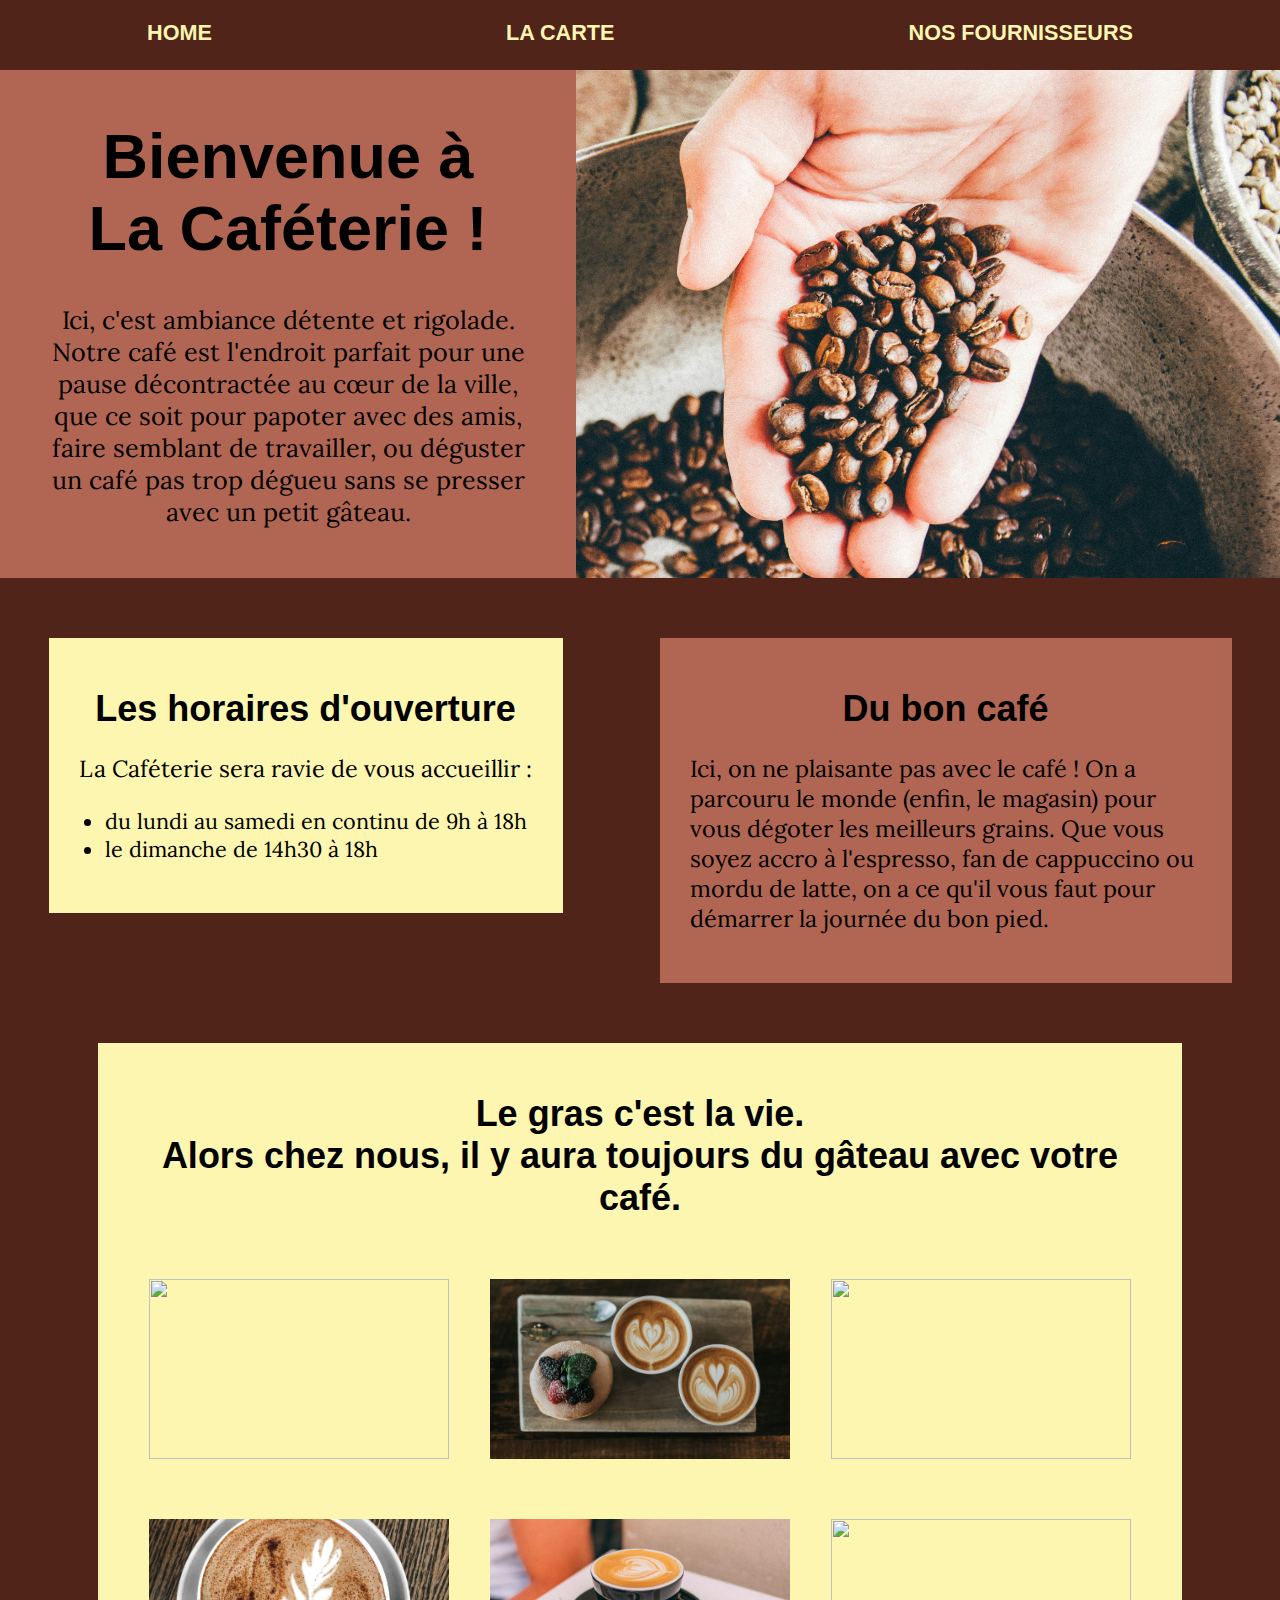
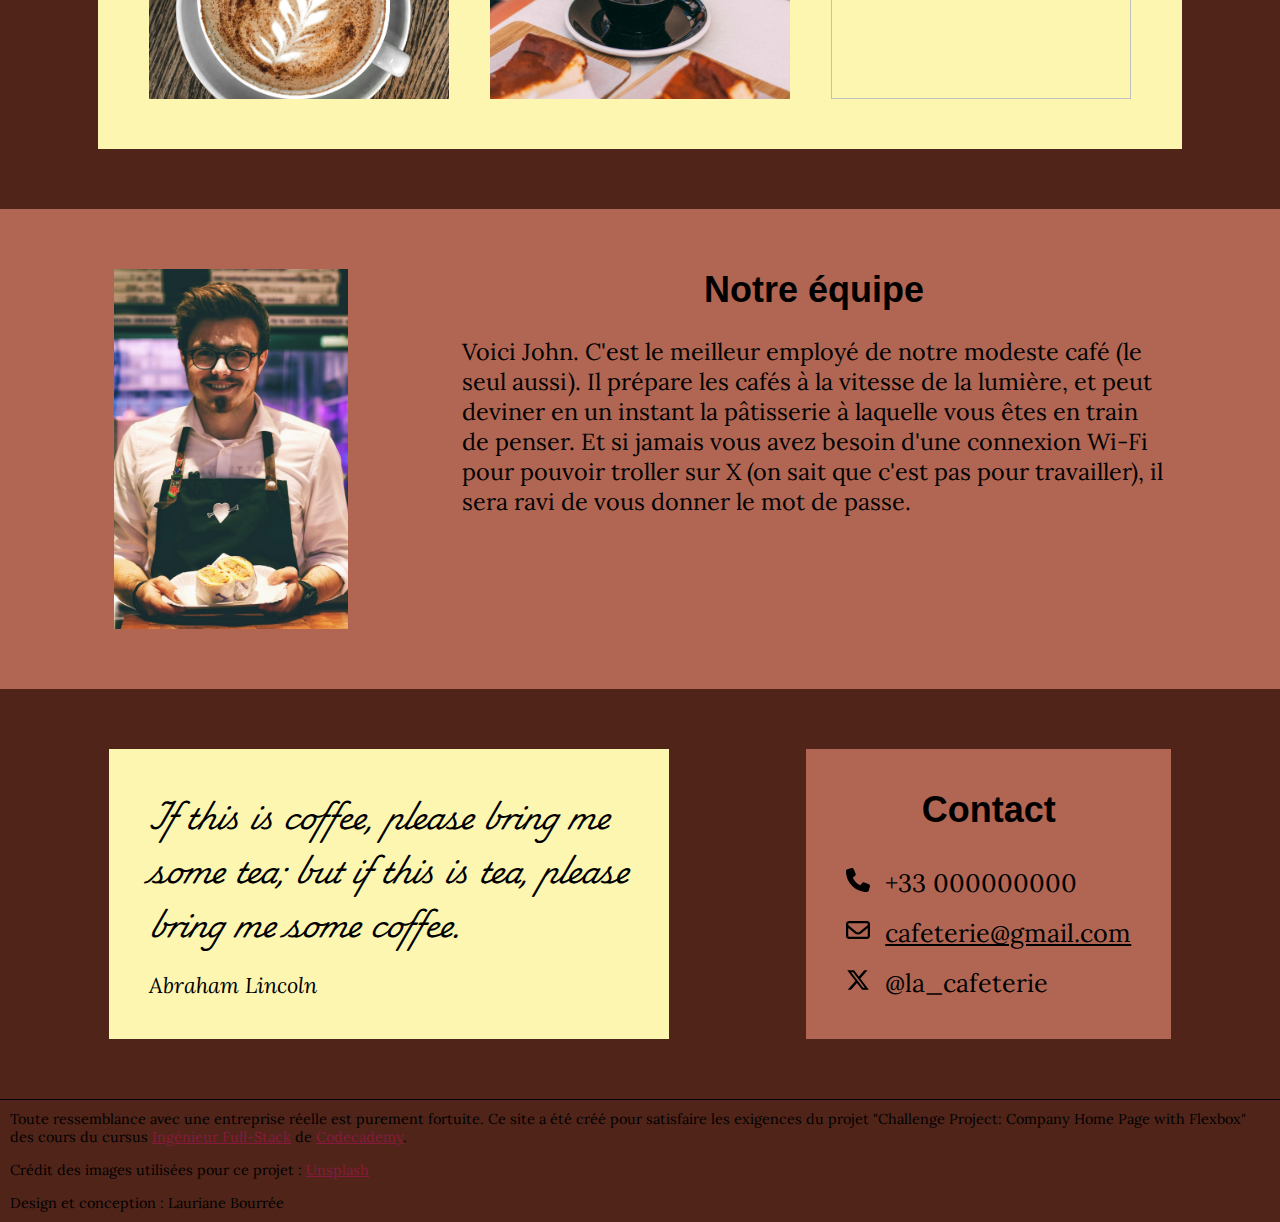
==== Cafeterie/index.html @ c6500682 "Ajout du projet Cafeterie" ====
<!DOCTYPE html>
<html lang="fr">
<head>
    <meta charset="UTF-8">
    <meta name="viewport" content="width=device-width, initial-scale=1.0">
    <title>La Caféterie</title>
    <link rel="stylesheet" href="./ressources/css/styles.css">
    <link rel="stylesheet" href="./ressources/css/mobile.css">
    <link rel="shortcut icon" href="./ressources/images/favicon.ico" type="image/x-icon">
    <link rel="preconnect" href="https://fonts.googleapis.com">
    <link rel="preconnect" href="https://fonts.gstatic.com" crossorigin>
    <link href="https://fonts.googleapis.com/css2?family=Playwrite+NO:wght@100..400&display=swap" rel="stylesheet">
    <link href="https://fonts.googleapis.com/css2?family=Lora:wght@400;700&display=swap" rel="stylesheet">
</head>
<body>
    <nav id="nav-web" class="web">
        <ul>
            <li><a href="">Home</a></li>
            <li><a href="">La Carte</a></li>
            <li><a href="">Nos Fournisseurs</a></li>
        </ul>
    </nav>
    <nav id="nav-mobile" class="mobile">
        <div id="icon-menu">
            <img src="./ressources/images/bars-solid.svg" alt="">
        </div>
        <div id="menu-mobile">
            <a href="">Home</a>
            <a href="">La Carte</a>
            <a href="">Nos Fournisseurs</a>
        </div>
    </nav>
    <header>
        <div>
            <h1>Bienvenue à <br class="web">La Caféterie !</h1>
            <p>
                Ici, c'est ambiance détente et rigolade. Notre café est l'endroit parfait pour une pause 
                décontractée au cœur de la ville, que ce soit pour papoter avec des amis, faire semblant de 
                travailler, ou déguster un café pas trop dégueu sans se presser avec un petit gâteau.
            </p>
        </div>    
    </header>
    <section id=horaires-et-specialites>
        <article id="horaires">
            <h2>Les horaires d'ouverture</h2>
            <p>La Caféterie sera ravie de vous accueillir&nbsp;:</p>
            <ul>
                <li>du lundi au samedi en continu de 9h à 18h</li>
                <li>le dimanche de 14h30 à 18h</li>
            </ul>
        </article>
        <article id="cafes">
            <h2>Du bon café</h2>
            <p>
                Ici, on ne plaisante pas avec le café ! On a parcouru le monde (enfin, le magasin) pour vous 
                dégoter les meilleurs grains. Que vous soyez accro à l'espresso, fan de cappuccino ou mordu de 
                latte, on a ce qu'il vous faut pour démarrer la journée du bon pied. 
            </p>
        </article>
        <article id="produits-img">
            <h2>
                Le gras c'est la vie.<br>Alors chez nous, il y aura toujours du gâteau avec votre café.
            </h2>
            <div>
                <img src="./ressources/images/cookies.jpg" alt="">
            </div>
            <div>
                <img src="./ressources/images/gateaux-cafe-coeur.jpg" alt="">
            </div>
            <div>
                <img src="./ressources/images/donuts.jpg" alt="">
            </div>
            <div>
                <img src="./ressources/images/cafe-feuille.jpg" alt="">
            </div>
            <div class="img-position">
                <img src="./ressources/images/cafe-gateaux.jpg" alt="">
            </div>
            <div class="img-position">
                <img src="./ressources/images/gateau-biscuit.jpg" alt="">
            </div>
        </article>
    </section>
    <section id="john">
        <h2 class="mobile">Notre équipe</h2>    
        <div id="john-photo">
            <img src="./ressources/images/employe-john.jpg" alt="">
        </div>
        <div id="john-text">
            <h2 class="web">Notre équipe</h2>
            <p>
                Voici John. C'est le meilleur employé de notre modeste café (le seul aussi). Il prépare 
                les cafés à la vitesse de la lumière, et peut deviner en un instant la pâtisserie à laquelle
                vous êtes en train de penser. Et si jamais vous avez besoin d'une connexion Wi-Fi 
                pour pouvoir troller sur X (on sait que c'est pas pour travailler), il sera ravi de vous 
                donner le mot de passe.
            </p>
        </div>
    </section>
    
    <section id="citation-contact">
        <article id="citation">
            <p>
                If this is coffee, please bring me some tea; but if this is tea, please bring me some coffee.
            </p>
            <span>Abraham Lincoln</span>
        </article>
        <article id="contact">
            <h2>Contact</h2>
            <div id="tel" class="icone">
                <img src="./ressources/images/phone-solid.svg" alt="">
            </div>
            <span>+33 000000000</span><br>
            <div id="mail" class="icone">
                <img src="./ressources/images/envelope-regular.svg" alt="">
            </div>
            <a href="">
                cafeterie@gmail.com
            </a><br>
            <div id="x" class="icone">
                <img src="./ressources/images/x-twitter-brands-solid.svg" alt="">
            </div>
            <a href="https://x.com" target="_blank" style="text-decoration: none;">
                @la_cafeterie
            </a> 
        </article>           
    </section>
    <footer>
        <p id="disclaimer">
            Toute ressemblance avec une entreprise réelle est purement fortuite. Ce site a été créé
            pour satisfaire les exigences du projet "Challenge Project: Company Home Page with Flexbox" des cours du 
            cursus <a href="https://www.codecademy.com/learn/paths/full-stack-engineer-career-path" target="_blank">Ingénieur Full-Stack</a> 
            de <a href="https://www.codecademy.com/" target="_blank">Codecademy</a>.
        </p>    
        <p id="credits-photo">Crédit des images utilisées pour ce projet : <a href="https://unsplash.com/">Unsplash</a></p>
        <p id="credits-projet">Design et conception : Lauriane Bourrée</p>
    </footer>
</body>
</html>
---- Cafeterie/ressources/css/styles.css ----
:root {
    --couleur-vanilla: #FCF6B1;
    --couleur-marron: #502419;
    --couleur-vieux-rose: #b16653;
    --couleur-titre-principal: black;
    --background-titre-principal: var(--couleur-vieux-rose);
    --background-nav: var(--couleur-marron);
    --couleur-nav: var(--couleur-vanilla);
    --police-texte: Lora, Cambria, Cochin, serif;
    --police-titres: Arial, Tahoma, sans-serif;
}

html {
    font-family: var(--police-texte);
    font-size: 18px;
    box-sizing: border-box;
    -moz-box-sizing: border-box;
    -webkit-box-sizing: border-box;
}

body {
    width: 100%;
    margin: 0;
    padding: 0;
    background-color: var(--couleur-marron);
}


/* Barre de navigation */
#nav-web {
    height: 70px;
    position: fixed;
    top: 0;
    left: 0;
    width: 100%;
    background-color: var(--background-nav);
    z-index: 3;
}

#nav-web ul {
    display: flex;
    justify-content: space-around;
    align-items: baseline;
    height: fit-content;
    margin-top: 20px;
    padding: 0;
}

#nav-web ul li {
    list-style: none;
    padding: 0;
    margin: 0;
    width: fit-content;
    font-size: 1.2rem;
    text-transform: uppercase;
    font-family: var(--police-titres);
    font-weight: bold;
}

#nav-web ul li img {
    height: 25px;
    width: 25px;
    margin: 0;
}

#nav-web a {
    text-decoration: none;
    color: var(--couleur-nav);
}

#nav-web a:hover {
    color: var(--couleur-vieux-rose);
}

/* Header section */

header {
    margin-top: 70px;
    background-image: url("../images/cafe-grain.jpg");
    width: 100%;
    height: auto;
    background-size: cover;
    overflow: hidden;
}

header div {
    width: 45%;
    height: 100%;
    background-color: var(--background-titre-principal);
    margin: 0;
    padding: 50px 0;
    text-align: center;
}

h1 {
    height: fit-content;
    font-size: 3.5rem;
    margin: 0 30px;
    font-family: var(--police-titres);
}

header p {
    display: block;
    font-size: 1.4rem;
    height: fit-content;
    margin: 40px 50px 0;
}

/* section horaires et specialites*/

#horaires-et-specialites {
    display: flex;
    width: 100%;
    height: max-content;
    margin: 60px 0;
    justify-content: space-around;
    flex-wrap: wrap;
}


#horaires-et-specialites article {
    padding: 50px 30px;
}

#horaires {
    width: 35%;
    height: fit-content;
    background-color: var(--couleur-vanilla);
    margin-bottom: 60px;
}

#horaires p {
    width: fit-content;
    margin-inline: auto;
}

#horaires ul {
    width: fit-content;
    padding-left: 20px;
    margin: 0 auto;
}

#horaires li {
    font-size: 1.2rem;
}

#cafes {
    width: 80%;
    height: fit-content;
    background-color: var(--couleur-vieux-rose);
    margin-bottom: 60px;
}

#cafes p {
    margin-bottom: 0;
}

#produits-img {
    width: 80%;
    max-width: 1199px;
    background-color: var(--couleur-vanilla);
    display: flex;
    flex-wrap: wrap;
    justify-content: space-around;
}

#produits-img div {
    width: 300px;
    height: 180px;
    overflow: hidden;
    margin-top: 60px;
}


img {
    height: 100%;
    width: 100%;
    object-fit: cover;
    object-position: center;
}

.img-position img {
    object-position: 50% 60%;
}

h2 {
    width: 100%;
    text-align: center;
    font-size: 2rem;
    font-family: var(--police-titres);
    margin: 0;
}

p {
    font-size: 1.3rem;
}

/* section john */


#john {
    display: flex;
    width: 100%;
    flex-wrap: wrap;
    padding: 60px 0px;
    margin: 0 auto 60px;
    height: fit-content;
    max-height: 360px;
    background-color: var(--couleur-vieux-rose);
    justify-content: space-evenly;
    align-content: center;
}

#john h2 {
    width: 100%;
    margin-bottom: 25px;
}

#john-photo {
    width: calc(130px * 1.8);
    height: calc(200px * 1.8);
    flex-shrink: 0;
    flex-grow: 0
}

#john-photo img {
    height: 100%;
    object-position: center;
}

#john-text {
    font-size: 1.2rem;
    width: 55%;
}

#john-text p {
    margin: 0;
}

/* section citation-contact */

#citation-contact {
    display: flex;
    flex-wrap: wrap;
    justify-content: space-around;
    padding: 0 40px;
}

/* citation */

#citation {
    padding: 40px;
    background-color: var(--couleur-vanilla);
    height: fit-content;
    width: 40%;
    font-style: italic;
}

#citation p {
    font-family: "Playwrite NO";
    font-size: 1.6rem;
    margin-top: 0;
    margin-bottom: 20px;
}

#citation span {
    font-size: larger;
}

/* Contact */

#contact {
    padding: 40px;
    width: fit-content;
    height: fit-content;
    background-color: var(--couleur-vieux-rose);
}

.icone {
    display: inline-block;
    width: 24px;
    height: 24px;
    margin-right: 10px;
}

#contact span{
    font-size: 1.4rem;
}

#contact a {
    font-size: 1.4rem;
    color: black;
}

#contact a:hover {
    color: var(--couleur-vanilla);
}

#contact h2 {
    margin-bottom: 36px;
}

#tel,
#mail {
    margin-bottom: 25px;
}

/* Footer */

footer {
    border-top: 1px solid black;
    padding: 10px;
    margin-top: 60px;
}

footer p {
    font-size: 0.8rem;
    margin: 0;
}

#credits-photo {
    margin: 15px 0;
}

footer p a {
    color: #881a3e;
}
---- Cafeterie/ressources/css/mobile.css ----
/* Barre de navigation */

@media only screen and (min-width: 769px) {
    .mobile {
        display: none;
        height: 0;
        width: 0;
        overflow: hidden;
    }
}

@media only screen and (max-width: 768px) {
    .web {
        display: none;
        height: 0;
        width: 0;
        overflow: hidden;
    }
}

#nav-mobile {
    position: fixed;
    height: 40px;
    width: 36px;
    top: 0;
    left: 0;
    z-index: 3;
    background-color: var(--couleur-marron);
    overflow: hidden;
}

#icon-menu {
    width: 20px;
    height: 24px;
    margin: 8px;
}

#nav-mobile:hover {
    height: fit-content;
    width: fit-content;
}

#nav-mobile:active {
    height: fit-content;
    width: fit-content;
}

#menu-mobile {
    padding: 12px;
}

#menu-mobile a {
    display: block;
    width: fit-content;
    margin-bottom: 12px;
    font-family: var(--police-titres);
    text-transform: uppercase;
    text-decoration: none;
    color : var(--couleur-vanilla);
}

#menu-mobile a:hover {
    color: var(--couleur-vieux-rose);
}

#menu-mobile a:active {
    color: var(--couleur-vieux-rose);
}

/* header */

@media only screen and (max-width: 768px) {
    header {
        margin-top: 0;
        height: fit-content;
        background-size: cover;
    }

    header div {
        background-color: transparent;
    }

    header h1 {
        display: block;
        width: fit-content;
        height: fit-content;
        font-size: 1.7rem;
        margin: 140px auto 50px;
        color: var(--couleur-vanilla);
        background-color: var(--couleur-marron);
    }

    header p {
        display: none;
    }

}

@media only screen and (max-width: 375px) {
    header {
        background-position: 60% 50%;
    }
}

@media only screen and (max-width: 383px){
    header h1 {
        font-size: 1.3rem;
    }
}

@media only screen and (max-width: 1000px) {
    header div {
        width: 100%;
        margin: 0;
    }
}

/* horaires et spécialités */

/* horaires */

@media only screen and (min-width: 514px) {
    #horaires {
        min-width: 454px;
    }
}


@media only screen and (max-width: 514px) {
    #horaires {
        width: 80%;       
    }

    h2 {
        font-size: 1.4rem;
    }

    p {
        font-size: 1rem;
    }

    #horaires li {
        font-size: 1rem;
    }
}

@media only screen and (min-width: 1024px) {
    #horaires {
        padding: 16px;
        width: fit-content;
    }
}

/* cafe */
@media only screen and (min-width: 1024px) {
    #cafes {
        width: 40%;
    }
}

/* john */

@media only screen and (max-width: 768px) {
    #john {
        max-height: none;
    }

    #john-text {
        width: 80%;
        min-width: none;
        max-width: none;
        margin: 40px auto 0;
    }

    #john h2 {
        margin-bottom: 40px;
    }
}

@media only screen and (min-width: 769px) {
    #john-text {
        min-width: 415px;
    }
}

/* citation contact */

@media only screen and (max-width: 900px) {
    #citation-contact {
        padding: 0;
    }
    
    #citation {
        width: 80%;
        margin-bottom: 60px;
    }
}

@media only screen and (max-width: 363px) {
    #contact span,
    #contact a {
        font-size: 1.2rem;
    }

    #contact {
        padding: 40px 25px;
    }
}
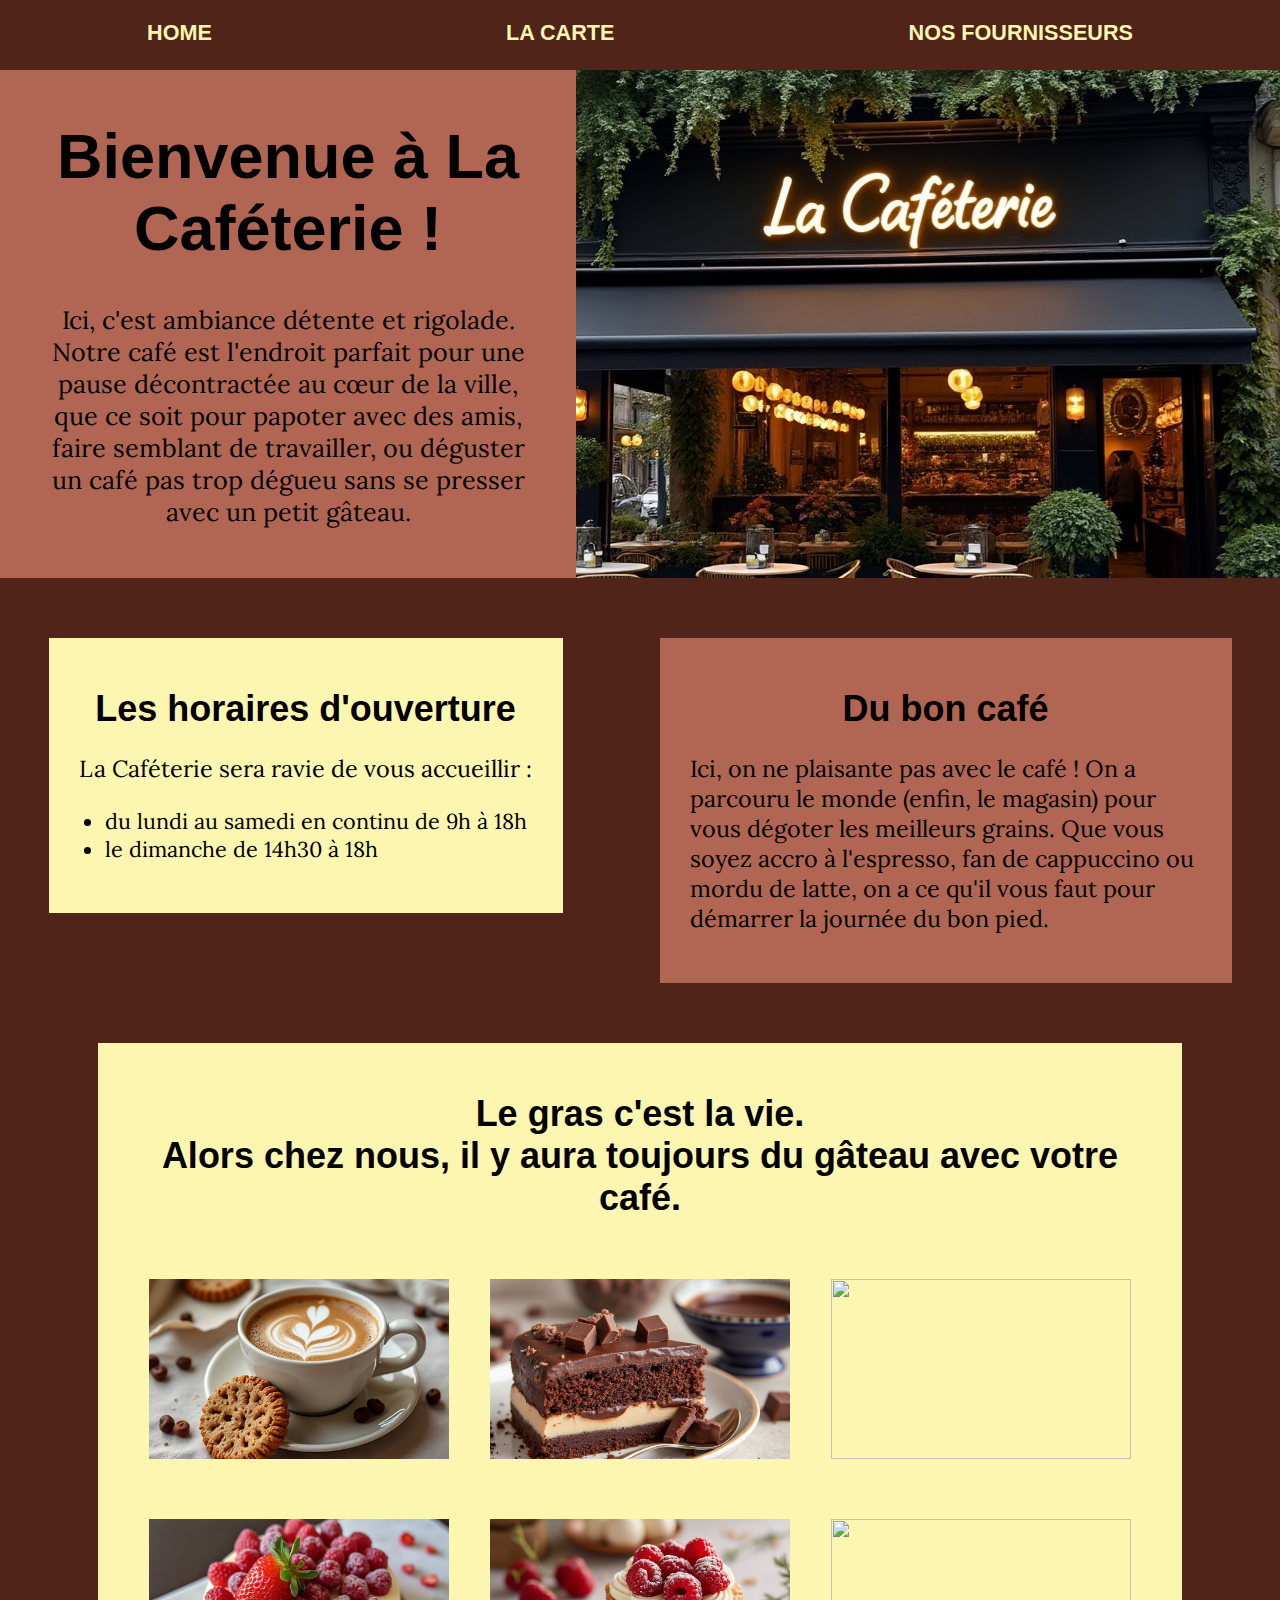
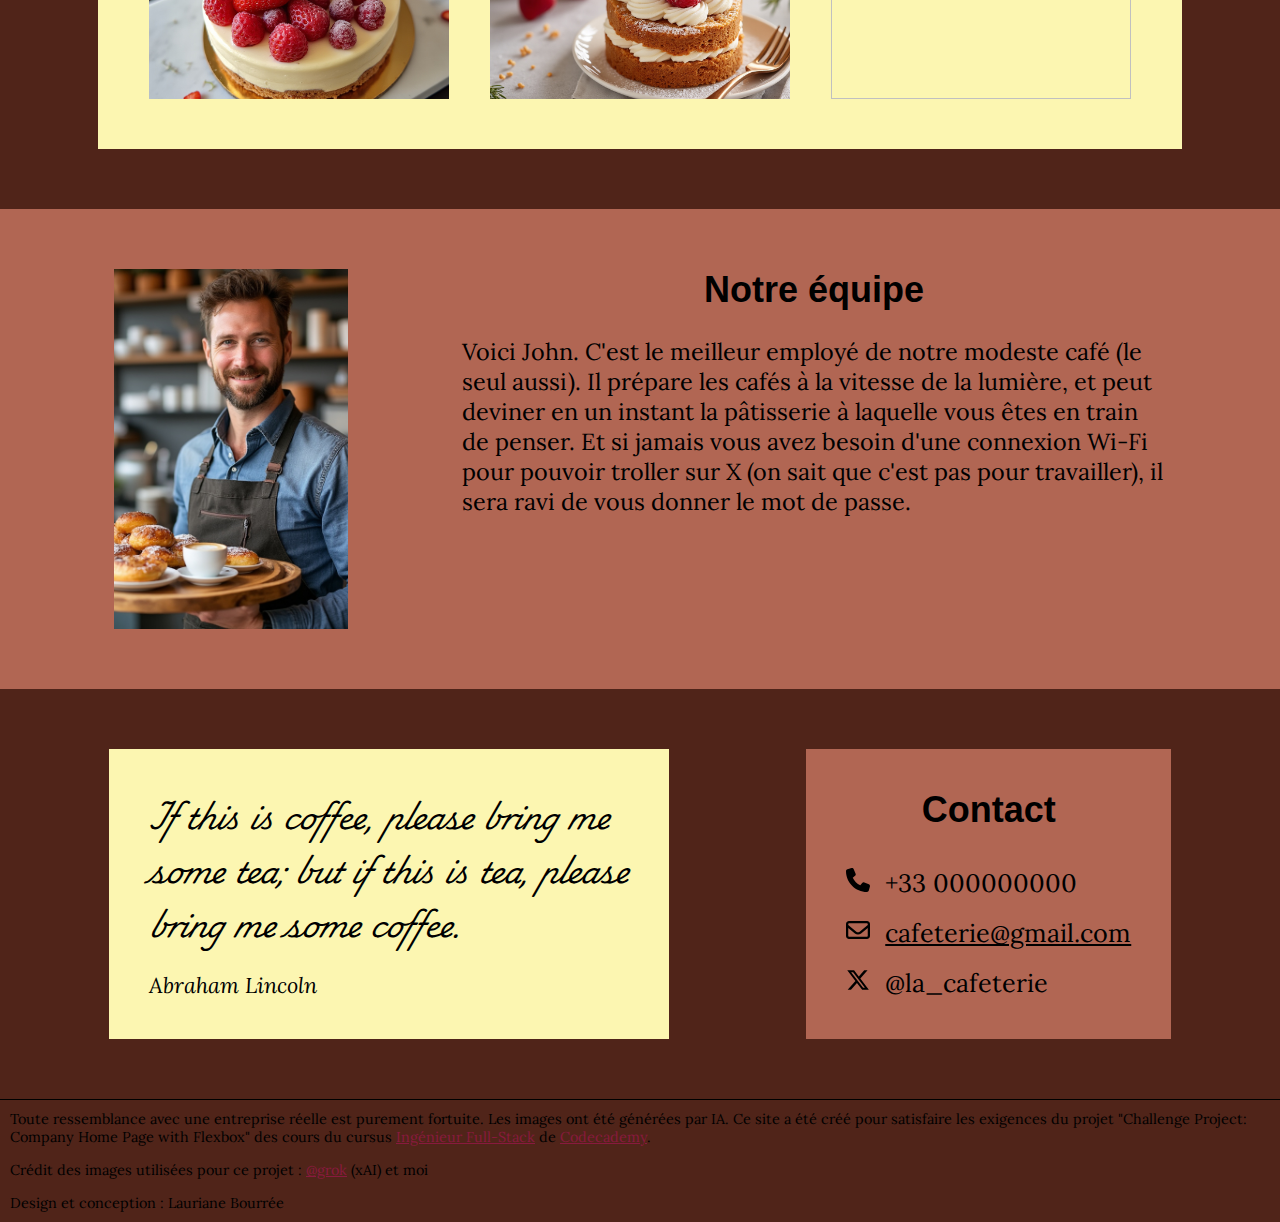
==== commit a6fea79b: "Modifications du projet caféterie" ====
--- a/Cafeterie/index.html
+++ b/Cafeterie/index.html
@@ -62,22 +62,22 @@
                 Le gras c'est la vie.<br>Alors chez nous, il y aura toujours du gâteau avec votre café.
             </h2>
             <div>
-                <img src="./ressources/images/cookies.jpg" alt="">
+                <img src="./ressources/images/merci-grok.jpg" alt="">
             </div>
             <div>
-                <img src="./ressources/images/gateaux-cafe-coeur.jpg" alt="">
+                <img src="./ressources/images/gateau-chocolat.jpg" alt="">
             </div>
             <div>
                 <img src="./ressources/images/donuts.jpg" alt="">
             </div>
             <div>
-                <img src="./ressources/images/cafe-feuille.jpg" alt="">
+                <img src="./ressources/images/gateau-fruits-rouges.jpg" alt="">
             </div>
             <div class="img-position">
-                <img src="./ressources/images/cafe-gateaux.jpg" alt="">
+                <img src="./ressources/images/gateau-fruits-rouges2.jpg" alt="">
             </div>
             <div class="img-position">
-                <img src="./ressources/images/gateau-biscuit.jpg" alt="">
+                <img src="./ressources/images/cookies.jpg" alt="">
             </div>
         </article>
     </section>
@@ -127,12 +127,12 @@
     </section>
     <footer>
         <p id="disclaimer">
-            Toute ressemblance avec une entreprise réelle est purement fortuite. Ce site a été créé
-            pour satisfaire les exigences du projet "Challenge Project: Company Home Page with Flexbox" des cours du 
-            cursus <a href="https://www.codecademy.com/learn/paths/full-stack-engineer-career-path" target="_blank">Ingénieur Full-Stack</a> 
+            Toute ressemblance avec une entreprise réelle est purement fortuite. Les images ont été générées par IA. Ce site 
+            a été créé pour satisfaire les exigences du projet "Challenge Project: Company Home Page with Flexbox" des 
+            cours du cursus <a href="https://www.codecademy.com/learn/paths/full-stack-engineer-career-path" target="_blank">Ingénieur Full-Stack</a> 
             de <a href="https://www.codecademy.com/" target="_blank">Codecademy</a>.
         </p>    
-        <p id="credits-photo">Crédit des images utilisées pour ce projet : <a href="https://unsplash.com/">Unsplash</a></p>
+        <p id="credits-photo">Crédit des images utilisées pour ce projet : <a href="https://x.ai/">@grok</a> (xAI) et moi</p>
         <p id="credits-projet">Design et conception : Lauriane Bourrée</p>
     </footer>
 </body>
--- a/Cafeterie/ressources/css/styles.css
+++ b/Cafeterie/ressources/css/styles.css
@@ -76,10 +76,11 @@
 
 header {
     margin-top: 70px;
-    background-image: url("../images/cafe-grain.jpg");
+    background-image: url("../images/banniere.jpg");
     width: 100%;
     height: auto;
-    background-size: cover;
+    background-position: 130% 35%;
+    background-repeat: no-repeat;
     overflow: hidden;
 }
 
@@ -104,6 +105,10 @@
     font-size: 1.4rem;
     height: fit-content;
     margin: 40px 50px 0;
+}
+
+header br {
+    display: none;
 }
 
 /* section horaires et specialites*/
--- a/Cafeterie/ressources/css/mobile.css
+++ b/Cafeterie/ressources/css/mobile.css
@@ -69,25 +69,28 @@
 
 /* header */
 
-@media only screen and (max-width: 768px) {
+@media only screen and (max-width: 1130px) {
     header {
         margin-top: 0;
         height: fit-content;
         background-size: cover;
+        background-position: center;
     }
 
     header div {
         background-color: transparent;
+        width: 100%;
+        margin: 0;
     }
 
     header h1 {
         display: block;
         width: fit-content;
         height: fit-content;
-        font-size: 1.7rem;
         margin: 140px auto 50px;
         color: var(--couleur-vanilla);
         background-color: var(--couleur-marron);
+        opacity: 0.9;
     }
 
     header p {
@@ -96,9 +99,24 @@
 
 }
 
+@media only screen and (max-width: 768px) {
+    header h1 {
+        font-size: 1.7rem;
+    }
+}
+
+@media only screen and (min-width: 769px) and (max-width: 1130px) {
+    header {
+        min-height: 700px;
+    }
+    header h1 {
+        margin-top: 260px;
+    }
+}
+
 @media only screen and (max-width: 375px) {
     header {
-        background-position: 60% 50%;
+        background-position: 50% 50%;
     }
 }
 
@@ -108,12 +126,7 @@
     }
 }
 
-@media only screen and (max-width: 1000px) {
-    header div {
-        width: 100%;
-        margin: 0;
-    }
-}
+
 
 /* horaires et spécialités */
 
